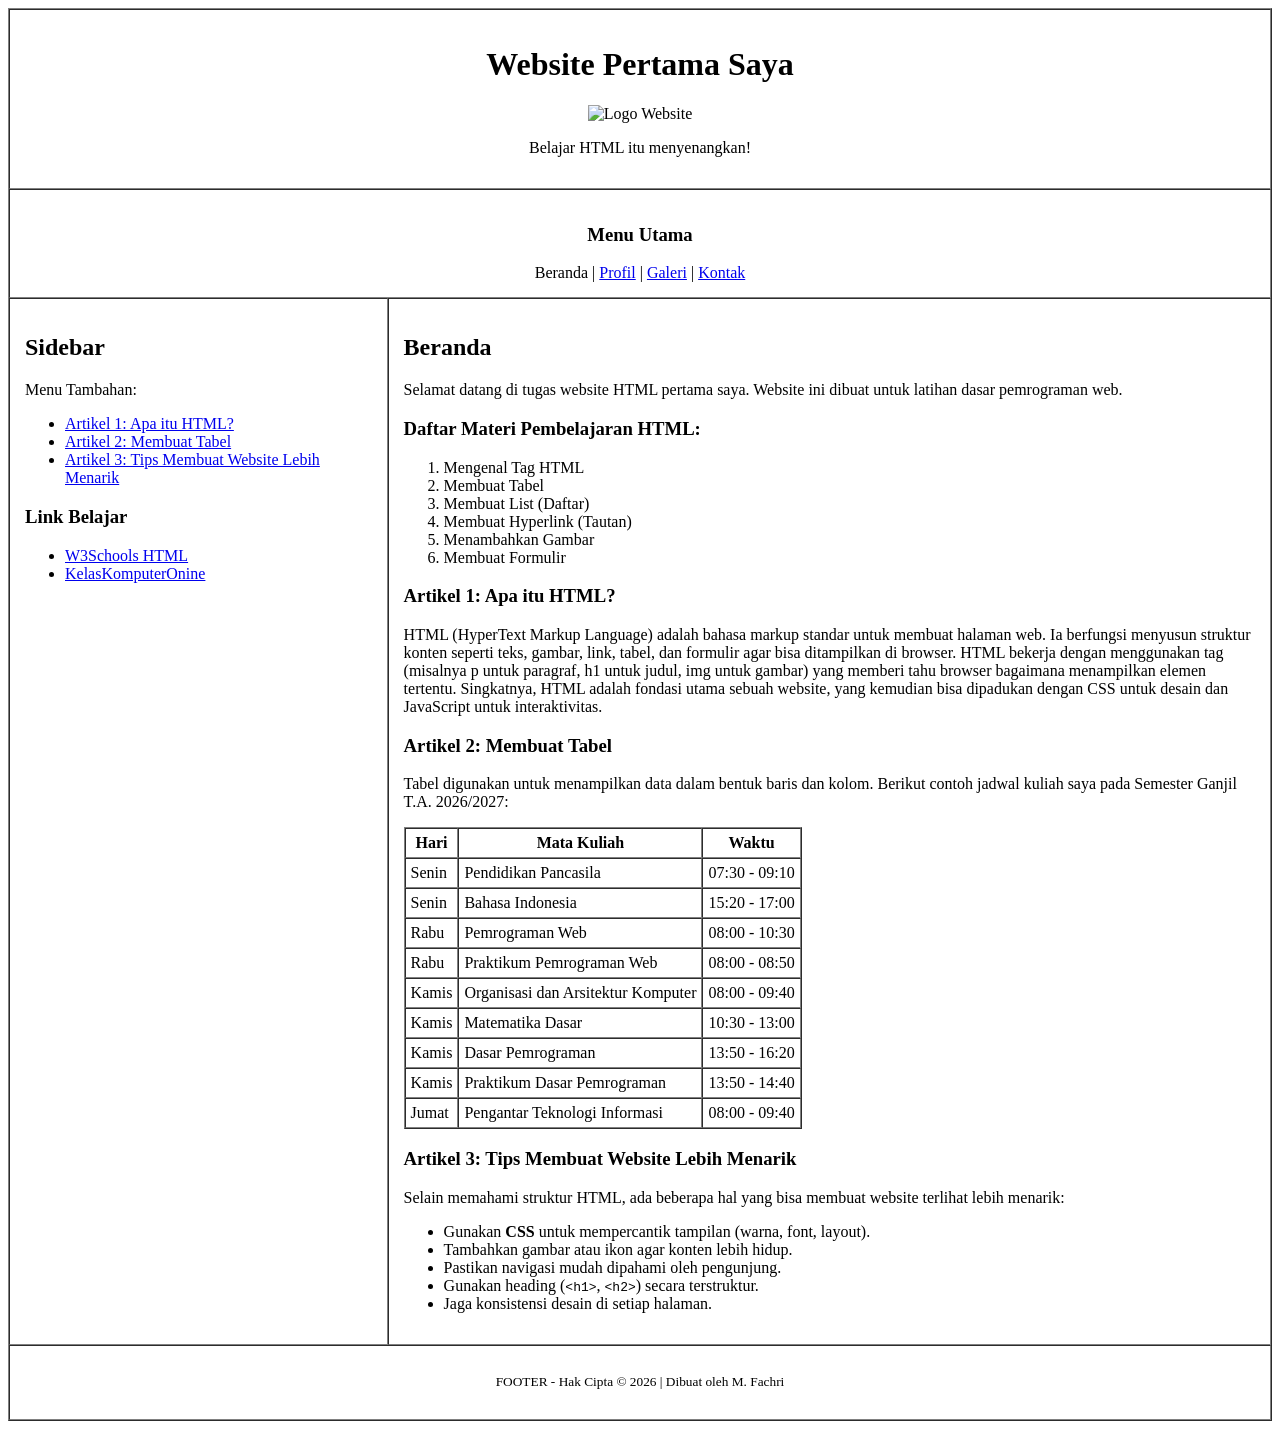
==== index.html @ 24fd3c73 "Add files via upload" ====
<!DOCTYPE html>
<html>
<head>
      <meta charset="UTF-8">
    <meta name="viewport" content="width=device-width, initial-scale=1.0">
    <title>Tugas Individu Menu Utama - Website HTML Pertama</title>
</head>
<body>

    <!-- HEADER -->
    <table border="1" width="100%" cellpadding="15" cellspacing="0">
        <tr>
            <td colspan="2" align="center">
                <h1>Website Pertama Saya</h1>
                <img src="https://imgs.search.brave.com/YG1ZwmvbiIBVHxW1mWsGHzBFVKSA638tigR6a-IRYT0/rs:fit:500:0:1:0/g:ce/aHR0cHM6Ly9sb2dv/d2lrLmNvbS9jb250/ZW50L3VwbG9hZHMv/aW1hZ2VzL3VuaXZl/cnNpdGFzLXN1bWF0/ZXJhLXV0YXJhLXVz/dTgwMzM5LmxvZ293/aWsuY29tLndlYnA" alt="Logo Website" width="200">
                <p>Belajar HTML itu menyenangkan!</p>
            </td>
        </tr>

        <!-- MAIN MENU -->
        <tr>
            <td colspan="2" align="center">
                <h3>Menu Utama</h3>
                Beranda |
                <a href="profil.html">Profil</a> |
                <a href="galeri.html">Galeri</a> | 
                <a href="kontak.html">Kontak</a>
            </td>
        </tr>

        <!-- SIDEBAR -->
        <tr>
            <td width="30%" valign="top">
                <h2>Sidebar</h2>
                <p>Menu Tambahan:</p>
                <ul>
                    <li><a href="#artikel1">Artikel 1: Apa itu HTML?</a></li>
                    <li><a href="#artikel2">Artikel 2: Membuat Tabel</a></li>
                    <li><a href="#artikel3">Artikel 3: Tips Membuat Website Lebih Menarik</a></li>
                </ul>

                <h3>Link Belajar</h3>
                <ul>
                    <li><a href="https://www.w3schools.com/html/">W3Schools HTML</a></li>
                    <li><a href="https://www.youtube.com/@KelasKomputerOnline">KelasKomputerOnine</a></li>
                </ul>
            </td>

            <!-- KONTEN UTAMA -->
            <td width="70%" valign="top">
                <h2>Beranda</h2>
                <p>Selamat datang di tugas website HTML pertama saya. Website ini dibuat untuk latihan dasar pemrograman web.</p>
                
                <h3>Daftar Materi Pembelajaran HTML:</h3>
                <ol>
                    <li>Mengenal Tag HTML</li>
                    <li>Membuat Tabel</li>
                    <li>Membuat List (Daftar)</li>
                    <li>Membuat Hyperlink (Tautan)</li>
                    <li>Menambahkan Gambar</li>
                    <li>Membuat Formulir</li>
                </ol>

                <!-- ARTIKEL CONTOH -->
                <h3 id="artikel1">Artikel 1: Apa itu HTML?</h3>
                <p>HTML (HyperText Markup Language) adalah bahasa markup standar untuk membuat halaman web. Ia berfungsi menyusun struktur konten seperti teks, gambar, link, tabel, dan formulir agar bisa ditampilkan di browser. HTML bekerja dengan menggunakan tag (misalnya p untuk paragraf, h1 untuk judul, img untuk gambar) yang memberi tahu browser bagaimana menampilkan elemen tertentu. Singkatnya, HTML adalah fondasi utama sebuah website, yang kemudian bisa dipadukan dengan CSS untuk desain dan JavaScript untuk interaktivitas.</p>

                <h3 id="artikel2">Artikel 2: Membuat Tabel</h3>
<p>Tabel digunakan untuk menampilkan data dalam bentuk baris dan kolom. Berikut contoh jadwal kuliah saya pada Semester Ganjil T.A. 2026/2027:</p>

<table border="1" cellpadding="5" cellspacing="0">
    <tr>
        <th>Hari</th>
        <th>Mata Kuliah</th>
        <th>Waktu</th>
    </tr>
    <tr>
        <td>Senin</td>
        <td>Pendidikan Pancasila</td>
        <td>07:30 - 09:10</td>
    </tr>
    <tr>
        <td>Senin</td>
        <td>Bahasa Indonesia</td>
        <td>15:20 - 17:00</td>
    </tr>
    <tr>
        <td>Rabu</td>
        <td>Pemrograman Web</td>
        <td>08:00 - 10:30</td>
    </tr>
    <tr>
        <td>Rabu</td>
        <td>Praktikum Pemrograman Web</td>
        <td>08:00 - 08:50</td>
    </tr>
    <tr>
        <td>Kamis</td>
        <td>Organisasi dan Arsitektur Komputer</td>
        <td>08:00 - 09:40</td>
    </tr>
    <tr>
        <td>Kamis</td>
        <td>Matematika Dasar</td>
        <td>10:30 - 13:00</td>
    </tr>
    <tr>
        <td>Kamis</td>
        <td>Dasar Pemrograman</td>
        <td>13:50 - 16:20</td>
    </tr>
    <tr>
        <td>Kamis</td>
        <td>Praktikum Dasar Pemrograman</td>
        <td>13:50 - 14:40</td>
    </tr>
    <tr>
        <td>Jumat</td>
        <td>Pengantar Teknologi Informasi</td>
        <td>08:00 - 09:40</td>
    </tr>
</table>



                <h3 id="artikel3">Artikel 3: Tips Membuat Website Lebih Menarik</h3>
<p>Selain memahami struktur HTML, ada beberapa hal yang bisa membuat website terlihat lebih menarik:</p>
<ul>
    <li>Gunakan <strong>CSS</strong> untuk mempercantik tampilan (warna, font, layout).</li>
    <li>Tambahkan gambar atau ikon agar konten lebih hidup.</li>
    <li>Pastikan navigasi mudah dipahami oleh pengunjung.</li>
    <li>Gunakan heading (<code>&lt;h1&gt;</code>, <code>&lt;h2&gt;</code>) secara terstruktur.</li>
    <li>Jaga konsistensi desain di setiap halaman.</li>
</ul>

        <!-- FOOTER -->
        <tr>
            <td colspan="2" align="center">
                <small><p>FOOTER - Hak Cipta &copy; 2026 | Dibuat oleh M. Fachri</p></small>
            </td>
        </tr>
    </table>

</body>
</html>
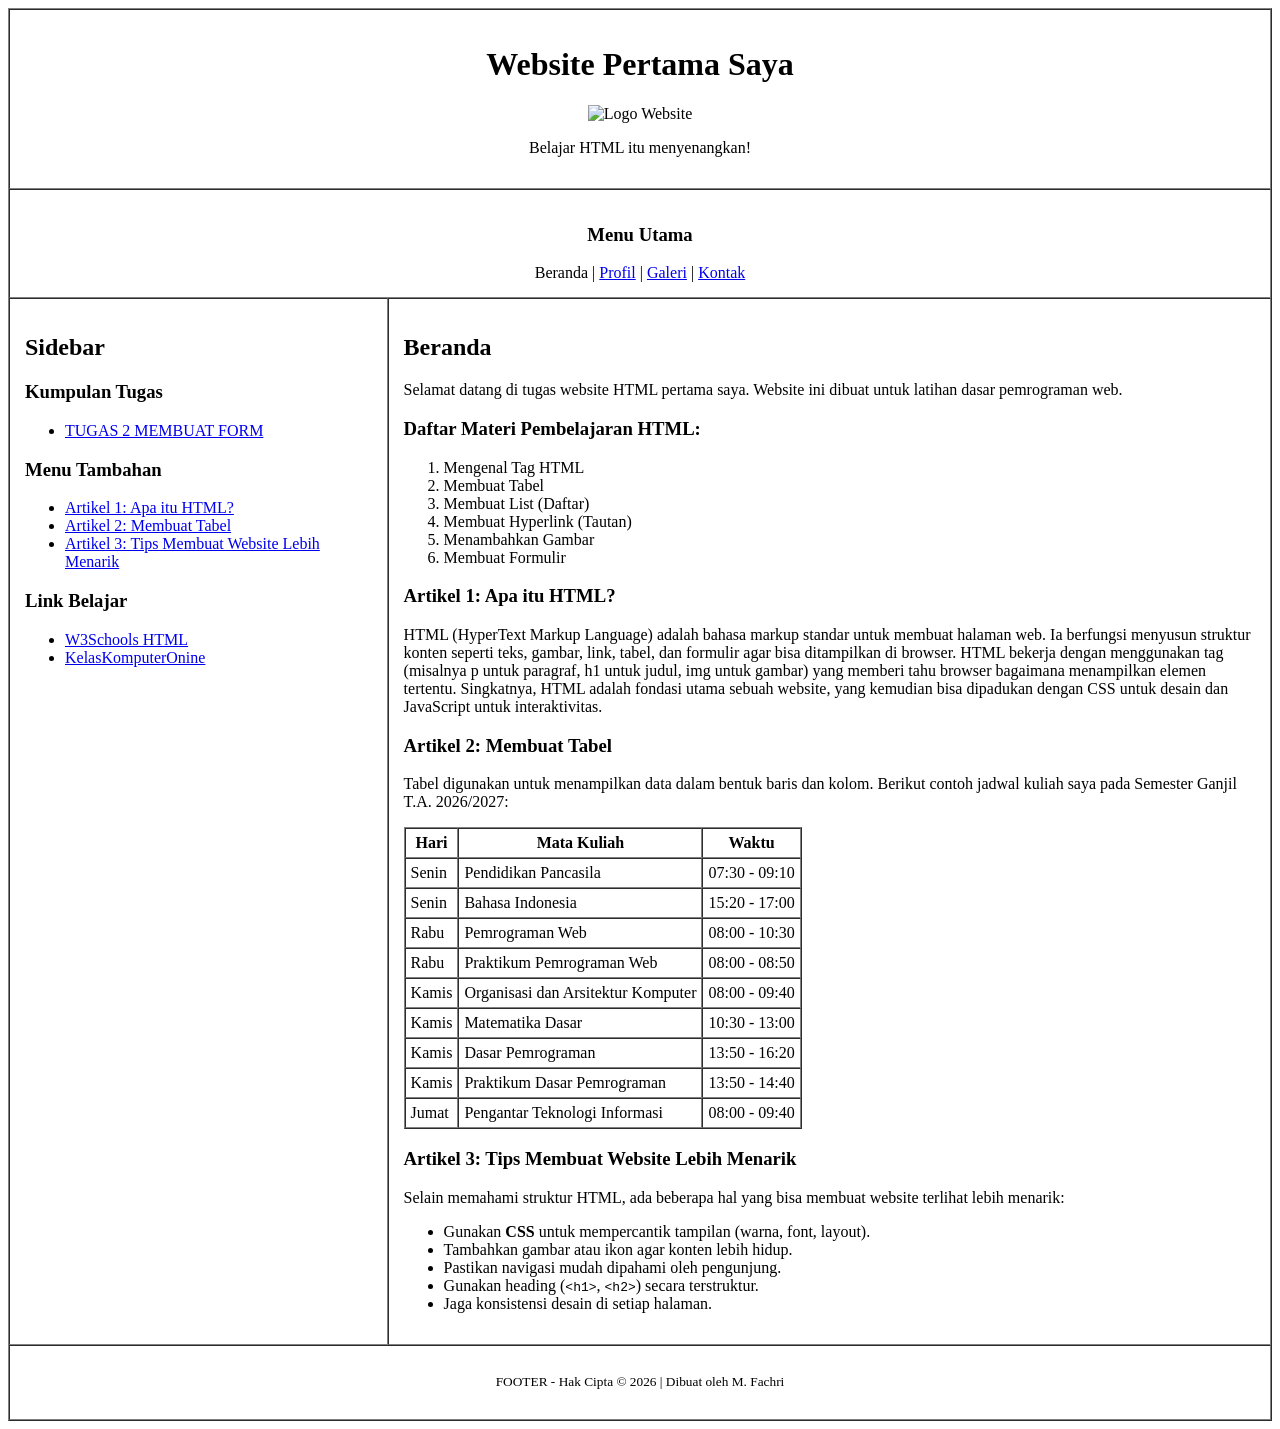
==== commit 0799a3f0: "Update index.html" ====
--- a/index.html
+++ b/index.html
@@ -32,7 +32,11 @@
         <tr>
             <td width="30%" valign="top">
                 <h2>Sidebar</h2>
-                <p>Menu Tambahan:</p>
+                  <h3>Kumpulan Tugas</h3>
+                <UL>
+                         <li><a href="form.html"> TUGAS 2 MEMBUAT FORM</a></li>
+                </UL>
+               <h3>Menu Tambahan</h3>
                 <ul>
                     <li><a href="#artikel1">Artikel 1: Apa itu HTML?</a></li>
                     <li><a href="#artikel2">Artikel 2: Membuat Tabel</a></li>
@@ -45,7 +49,6 @@
                     <li><a href="https://www.youtube.com/@KelasKomputerOnline">KelasKomputerOnine</a></li>
                 </ul>
             </td>
-
             <!-- KONTEN UTAMA -->
             <td width="70%" valign="top">
                 <h2>Beranda</h2>
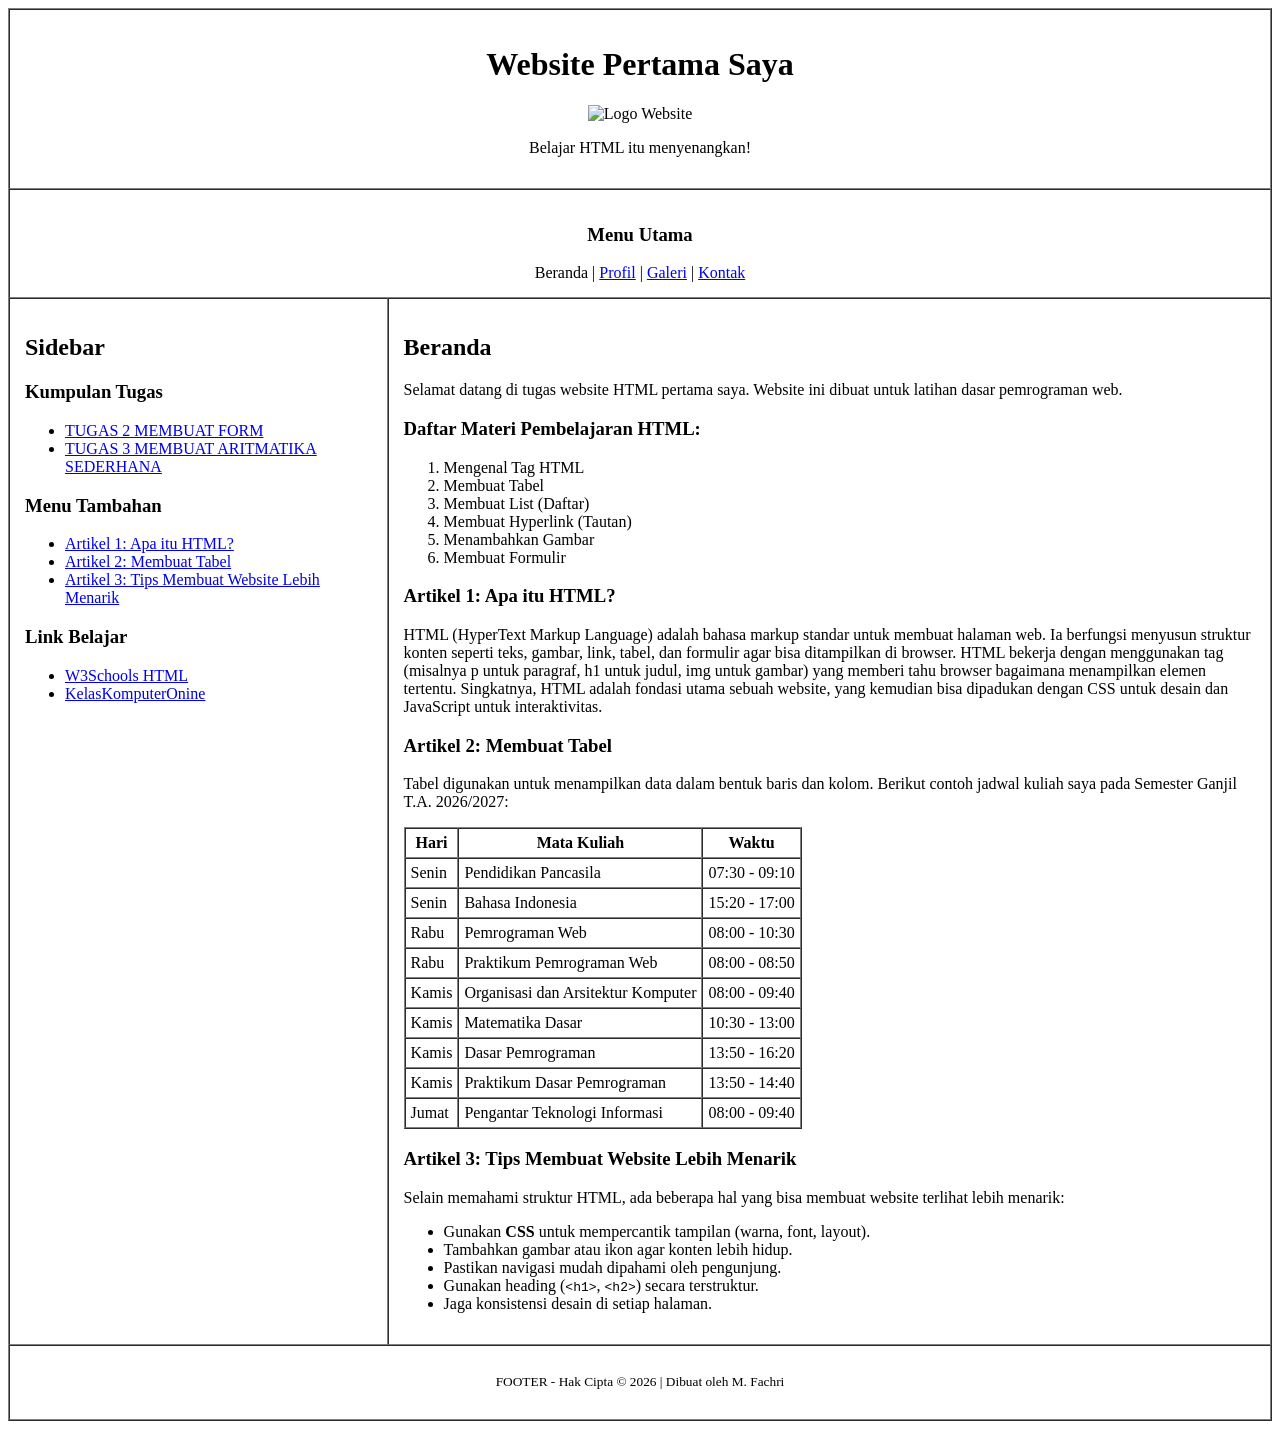
==== commit 81d5b342: "Update index.html" ====
--- a/index.html
+++ b/index.html
@@ -35,6 +35,7 @@
                   <h3>Kumpulan Tugas</h3>
                 <UL>
                          <li><a href="form.html"> TUGAS 2 MEMBUAT FORM</a></li>
+                         <li><a href="java.html"> TUGAS 3 MEMBUAT ARITMATIKA SEDERHANA</a></li>
                 </UL>
                <h3>Menu Tambahan</h3>
                 <ul>
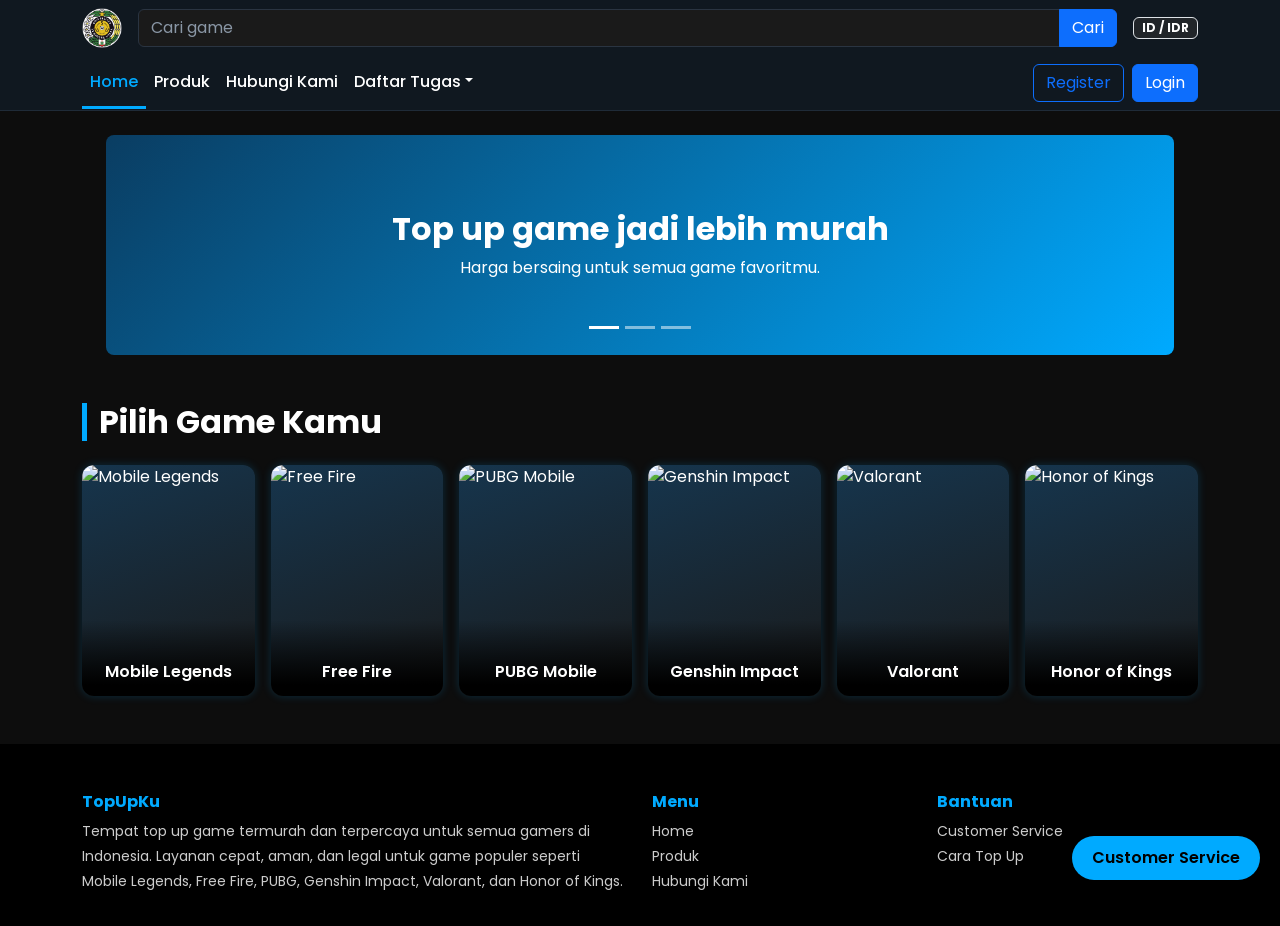
==== commit 123660fe: "Update index.html" ====
--- a/index.html
+++ b/index.html
@@ -1,149 +1,249 @@
 <!DOCTYPE html>
-<html>
+<html lang="id">
 <head>
-      <meta charset="UTF-8">
-    <meta name="viewport" content="width=device-width, initial-scale=1.0">
-    <title>Tugas Individu Menu Utama - Website HTML Pertama</title>
+  <meta charset="UTF-8">
+  <meta name="viewport" content="width=device-width, initial-scale=1.0"> <!-- agar responsif di HP -->
+  <title>TopUpKu - Top Up Game Murah</title>
+
+  <!-- Font Poppins (sebelumnya dipakai tapi belum dimuat) -->
+  <link href="https://fonts.googleapis.com/css2?family=Poppins:wght@400;500;600;700&display=swap" rel="stylesheet">
+  <!-- Bootstrap CSS via CDN -->
+  <link href="https://cdn.jsdelivr.net/npm/bootstrap@5.3.3/dist/css/bootstrap.min.css" rel="stylesheet">
+
+  <style>
+    :root {
+      --biru: #00aaff;
+      --biru-terang: #33bbff;
+      --gelap: #0d0d0d;
+      --nav: #101820;
+    }
+    body { background: var(--gelap); color: #fff; font-family: 'Poppins', sans-serif; }
+
+    /* ===== BAR ATAS: logo + pencarian ===== */
+    .topbar { background: var(--nav); }
+    .topbar img { height: 40px; }
+    .topbar .form-control { background: #1a1a1a; border-color: #2a3441; color: #fff; }
+    .topbar .form-control::placeholder { color: #8a97a6; }
+    .topbar .form-control:focus {
+      background: #1a1a1a; color: #fff; border-color: var(--biru);
+      box-shadow: 0 0 0 .2rem rgba(0, 170, 255, .25);
+    }
+
+    /* ===== BAR MENU ===== */
+    .navbar-menu { background: var(--nav); border-bottom: 1px solid #1f2b38; }
+    .navbar-menu .nav-link {
+      color: #fff; font-weight: 500; padding: .8rem 1rem;
+      border-bottom: 3px solid transparent;
+    }
+    .navbar-menu .nav-link:hover,
+    .navbar-menu .nav-link.active { color: var(--biru); border-bottom-color: var(--biru); }
+
+    /* ===== BANNER (carousel) ===== */
+    .slide {
+      height: 220px; padding: 0 1.5rem; text-align: center;
+      display: flex; flex-direction: column; align-items: center; justify-content: center;
+    }
+    .slide-1 { background: linear-gradient(135deg, #0a3d62, #00aaff); }
+    .slide-2 { background: linear-gradient(135deg, #101820, #0077b6); }
+    .slide-3 { background: linear-gradient(135deg, #00aaff, #101820); }
+
+    /* ===== JUDUL SECTION ===== */
+    .judul { border-left: 5px solid var(--biru); padding-left: .75rem; }
+
+    /* ===== CARD GAME (potret seperti Takapedia) ===== */
+    .game-card {
+      display: block; position: relative; aspect-ratio: 3 / 4;
+      border-radius: 12px; overflow: hidden; color: #fff; text-decoration: none;
+      background: linear-gradient(160deg, #16354d, #1a1a1a); /* tetap bagus walau gambar belum ada */
+      box-shadow: 0 0 10px rgba(0, 170, 255, .2);
+      transition: transform .25s ease, box-shadow .25s ease;
+    }
+    .game-card img { width: 100%; height: 100%; object-fit: cover; display: block; }
+    .game-card .nama {
+      position: absolute; left: 0; right: 0; bottom: 0;
+      padding: 2.5rem .75rem .75rem; text-align: center; font-weight: 600;
+      background: linear-gradient(to top, #000 15%, transparent);
+    }
+    .game-card:hover, .game-card:focus-visible {
+      color: #fff; transform: translateY(-4px); box-shadow: 0 0 15px var(--biru);
+    }
+
+    /* ===== FOOTER ===== */
+    footer { background: #000; color: #ccc; font-size: 14px; line-height: 1.8; }
+    footer h6 { color: var(--biru); }
+    footer a { color: #ccc; text-decoration: none; }
+    footer a:hover { color: var(--biru-terang); }
+
+    /* ===== TOMBOL CUSTOMER SERVICE ===== */
+    .btn-customer {
+      position: fixed; bottom: 20px; right: 20px; z-index: 1030;
+      background: var(--biru); color: #000; font-weight: 600;
+      border: none; border-radius: 50px; padding: 10px 20px;
+    }
+    .btn-customer:hover { background: var(--biru-terang); color: #000; }
+
+    @media (prefers-reduced-motion: reduce) { .game-card { transition: none; } }
+  </style>
 </head>
 <body>
 
-    <!-- HEADER -->
-    <table border="1" width="100%" cellpadding="15" cellspacing="0">
-        <tr>
-            <td colspan="2" align="center">
-                <h1>Website Pertama Saya</h1>
-                <img src="https://imgs.search.brave.com/YG1ZwmvbiIBVHxW1mWsGHzBFVKSA638tigR6a-IRYT0/rs:fit:500:0:1:0/g:ce/aHR0cHM6Ly9sb2dv/d2lrLmNvbS9jb250/ZW50L3VwbG9hZHMv/aW1hZ2VzL3VuaXZl/cnNpdGFzLXN1bWF0/ZXJhLXV0YXJhLXVz/dTgwMzM5LmxvZ293/aWsuY29tLndlYnA" alt="Logo Website" width="200">
-                <p>Belajar HTML itu menyenangkan!</p>
-            </td>
-        </tr>
-
-        <!-- MAIN MENU -->
-        <tr>
-            <td colspan="2" align="center">
-                <h3>Menu Utama</h3>
-                Beranda |
-                <a href="profil.html">Profil</a> |
-                <a href="galeri.html">Galeri</a> | 
-                <a href="kontak.html">Kontak</a>
-            </td>
-        </tr>
-
-        <!-- SIDEBAR -->
-        <tr>
-            <td width="30%" valign="top">
-                <h2>Sidebar</h2>
-                  <h3>Kumpulan Tugas</h3>
-                <UL>
-                         <li><a href="form.html"> TUGAS 2 MEMBUAT FORM</a></li>
-                         <li><a href="java.html"> TUGAS 3 MEMBUAT ARITMATIKA SEDERHANA</a></li>
-                </UL>
-               <h3>Menu Tambahan</h3>
-                <ul>
-                    <li><a href="#artikel1">Artikel 1: Apa itu HTML?</a></li>
-                    <li><a href="#artikel2">Artikel 2: Membuat Tabel</a></li>
-                    <li><a href="#artikel3">Artikel 3: Tips Membuat Website Lebih Menarik</a></li>
-                </ul>
-
-                <h3>Link Belajar</h3>
-                <ul>
-                    <li><a href="https://www.w3schools.com/html/">W3Schools HTML</a></li>
-                    <li><a href="https://www.youtube.com/@KelasKomputerOnline">KelasKomputerOnine</a></li>
-                </ul>
-            </td>
-            <!-- KONTEN UTAMA -->
-            <td width="70%" valign="top">
-                <h2>Beranda</h2>
-                <p>Selamat datang di tugas website HTML pertama saya. Website ini dibuat untuk latihan dasar pemrograman web.</p>
-                
-                <h3>Daftar Materi Pembelajaran HTML:</h3>
-                <ol>
-                    <li>Mengenal Tag HTML</li>
-                    <li>Membuat Tabel</li>
-                    <li>Membuat List (Daftar)</li>
-                    <li>Membuat Hyperlink (Tautan)</li>
-                    <li>Menambahkan Gambar</li>
-                    <li>Membuat Formulir</li>
-                </ol>
-
-                <!-- ARTIKEL CONTOH -->
-                <h3 id="artikel1">Artikel 1: Apa itu HTML?</h3>
-                <p>HTML (HyperText Markup Language) adalah bahasa markup standar untuk membuat halaman web. Ia berfungsi menyusun struktur konten seperti teks, gambar, link, tabel, dan formulir agar bisa ditampilkan di browser. HTML bekerja dengan menggunakan tag (misalnya p untuk paragraf, h1 untuk judul, img untuk gambar) yang memberi tahu browser bagaimana menampilkan elemen tertentu. Singkatnya, HTML adalah fondasi utama sebuah website, yang kemudian bisa dipadukan dengan CSS untuk desain dan JavaScript untuk interaktivitas.</p>
-
-                <h3 id="artikel2">Artikel 2: Membuat Tabel</h3>
-<p>Tabel digunakan untuk menampilkan data dalam bentuk baris dan kolom. Berikut contoh jadwal kuliah saya pada Semester Ganjil T.A. 2026/2027:</p>
-
-<table border="1" cellpadding="5" cellspacing="0">
-    <tr>
-        <th>Hari</th>
-        <th>Mata Kuliah</th>
-        <th>Waktu</th>
-    </tr>
-    <tr>
-        <td>Senin</td>
-        <td>Pendidikan Pancasila</td>
-        <td>07:30 - 09:10</td>
-    </tr>
-    <tr>
-        <td>Senin</td>
-        <td>Bahasa Indonesia</td>
-        <td>15:20 - 17:00</td>
-    </tr>
-    <tr>
-        <td>Rabu</td>
-        <td>Pemrograman Web</td>
-        <td>08:00 - 10:30</td>
-    </tr>
-    <tr>
-        <td>Rabu</td>
-        <td>Praktikum Pemrograman Web</td>
-        <td>08:00 - 08:50</td>
-    </tr>
-    <tr>
-        <td>Kamis</td>
-        <td>Organisasi dan Arsitektur Komputer</td>
-        <td>08:00 - 09:40</td>
-    </tr>
-    <tr>
-        <td>Kamis</td>
-        <td>Matematika Dasar</td>
-        <td>10:30 - 13:00</td>
-    </tr>
-    <tr>
-        <td>Kamis</td>
-        <td>Dasar Pemrograman</td>
-        <td>13:50 - 16:20</td>
-    </tr>
-    <tr>
-        <td>Kamis</td>
-        <td>Praktikum Dasar Pemrograman</td>
-        <td>13:50 - 14:40</td>
-    </tr>
-    <tr>
-        <td>Jumat</td>
-        <td>Pengantar Teknologi Informasi</td>
-        <td>08:00 - 09:40</td>
-    </tr>
-</table>
-
-
-
-                <h3 id="artikel3">Artikel 3: Tips Membuat Website Lebih Menarik</h3>
-<p>Selain memahami struktur HTML, ada beberapa hal yang bisa membuat website terlihat lebih menarik:</p>
-<ul>
-    <li>Gunakan <strong>CSS</strong> untuk mempercantik tampilan (warna, font, layout).</li>
-    <li>Tambahkan gambar atau ikon agar konten lebih hidup.</li>
-    <li>Pastikan navigasi mudah dipahami oleh pengunjung.</li>
-    <li>Gunakan heading (<code>&lt;h1&gt;</code>, <code>&lt;h2&gt;</code>) secara terstruktur.</li>
-    <li>Jaga konsistensi desain di setiap halaman.</li>
-</ul>
-
-        <!-- FOOTER -->
-        <tr>
-            <td colspan="2" align="center">
-                <small><p>FOOTER - Hak Cipta &copy; 2026 | Dibuat oleh M. Fachri</p></small>
-            </td>
-        </tr>
-    </table>
-
+  <h1 class="visually-hidden">TopUpKu, tempat top up game murah dan terpercaya</h1>
+
+  <header class="sticky-top">
+    <!-- Baris 1: logo + kolom pencarian -->
+    <div class="topbar py-2">
+      <div class="container d-flex align-items-center gap-3">
+        <a href="#"><img src="logousu.png" alt="Logo TopUpKu"></a>
+        <form class="flex-grow-1" id="formCari" role="search">
+          <div class="input-group">
+            <input type="search" id="cari" class="form-control" placeholder="Cari game" aria-label="Cari game">
+            <button class="btn btn-primary" type="submit">Cari</button>
+          </div>
+        </form>
+        <span class="badge text-bg-dark border d-none d-md-inline">ID / IDR</span>
+      </div>
+    </div>
+
+    <!-- Baris 2: menu -->
+    <nav class="navbar navbar-expand-lg navbar-dark navbar-menu py-0">
+      <div class="container">
+        <button class="navbar-toggler my-2" type="button" data-bs-toggle="collapse"
+                data-bs-target="#navbarNav" aria-controls="navbarNav" aria-expanded="false" aria-label="Buka menu">
+          <span class="navbar-toggler-icon"></span>
+        </button>
+        <div class="collapse navbar-collapse" id="navbarNav">
+          <ul class="navbar-nav me-auto">
+            <li class="nav-item"><a class="nav-link active" href="#">Home</a></li>
+            <li class="nav-item"><a class="nav-link" href="#produk">Produk</a></li>
+            <li class="nav-item"><a class="nav-link" href="kontak.html">Hubungi Kami</a></li>
+            <li class="nav-item dropdown">
+              <a class="nav-link dropdown-toggle" href="#" role="button" data-bs-toggle="dropdown" aria-expanded="false">Daftar Tugas</a>
+              <ul class="dropdown-menu dropdown-menu-dark">
+                <li><span class="dropdown-item-text">M. Fachri</span></li>
+                <li><span class="dropdown-item-text">261402073</span></li>
+                <li><span class="dropdown-item-text">Teknologi Informasi</span></li>
+                <li><span class="dropdown-item-text">Universitas Sumatera Utara</span></li>
+                <li><span class="dropdown-item-text">Pemrograman Web</span></li>
+                <li><hr class="dropdown-divider"></li>
+                <li><a class="dropdown-item" href="index.html">Tugas 1 - Table</a></li>
+                <li><a class="dropdown-item" href="form.html">Tugas 2 - Form</a></li>
+                <li><a class="dropdown-item" href="java.html">Tugas 3 - Aritmatika Sederhana</a></li>
+              </ul>
+            </li>
+          </ul>
+          <div class="d-flex flex-column flex-lg-row gap-2 my-2">
+            <a href="#" class="btn btn-outline-primary">Register</a>
+            <a href="#" class="btn btn-primary">Login</a>
+          </div>
+        </div>
+      </div>
+    </nav>
+  </header>
+
+  <main>
+    <!-- Banner promo -->
+    <section class="container mt-4">
+      <div id="banner" class="carousel slide" data-bs-ride="carousel" aria-label="Promo TopUpKu">
+        <div class="carousel-indicators">
+          <button type="button" data-bs-target="#banner" data-bs-slide-to="0" class="active" aria-label="Slide 1"></button>
+          <button type="button" data-bs-target="#banner" data-bs-slide-to="1" aria-label="Slide 2"></button>
+          <button type="button" data-bs-target="#banner" data-bs-slide-to="2" aria-label="Slide 3"></button>
+        </div>
+        <div class="carousel-inner rounded-3">
+          <div class="carousel-item active">
+            <div class="slide slide-1"><h2 class="fw-bold">Top up game jadi lebih murah</h2><p class="mb-0">Harga bersaing untuk semua game favoritmu.</p></div>
+          </div>
+          <div class="carousel-item">
+            <div class="slide slide-2"><h2 class="fw-bold">Proses cepat, langsung masuk</h2><p class="mb-0">Pilih game, isi ID, selesai.</p></div>
+          </div>
+          <div class="carousel-item">
+            <div class="slide slide-3"><h2 class="fw-bold">Aman dan terpercaya</h2><p class="mb-0">Layanan legal untuk gamers Indonesia.</p></div>
+          </div>
+        </div>
+      </div>
+    </section>
+
+    <!-- Produk: grid bawaan Bootstrap (2 kolom di HP, 3 di tablet, 6 di desktop) -->
+    <section id="produk" class="container my-5">
+      <h2 class="judul fw-bold mb-4">Pilih Game Kamu</h2>
+      <div class="row row-cols-2 row-cols-md-3 row-cols-lg-6 g-3" id="daftarGame">
+        <div class="col" data-nama="Mobile Legends">
+          <a href="#" class="game-card"><img src="https://imgs.search.brave.com/SaoRBPvDIRl6ipfoE4iRxcQlg-KbAND9T7_CaUTYWPs/rs:fit:500:0:1:0/g:ce/aHR0cHM6Ly9pbWFn/ZXMtd2l4bXAtZWQz/MGE4NmI4YzRjYTg4/Nzc3MzU5NGMyLndp/eG1wLmNvbS9mL2Zi/Y2M4ZTk4LTFlMzIt/NDY1MS05OTE5LTM2/NzUyNWE0ZWJmNy9k/bG05c2s5LWM5Nzc3/ZWYxLTEzZWUtNDM2/ZC04MGYxLTNkNjQ5/YzBhMTg1ZC5wbmcv/djEvZmlsbC93XzEy/ODAsaF83OTcvbmV3/X2hlcm9faGlyYXJh/X21sYmJfcmVuZGVy/X3BuZ19ieV93b2x2/ZXNkem5fZGxtOXNr/OS1mdWxsdmlldy5w/bmc_dG9rZW49ZXlK/MGVYQWlPaUpLVjFR/aUxDSmhiR2NpT2lK/SVV6STFOaUo5LmV5/SnpkV0lpT2lKMWNt/NDZZWEJ3T2pkbE1H/UXhPRGc1T0RJeU5q/UXpOek5oTldZd1pE/UXhOV1ZoTUdReU5t/VXdJaXdpYVhOeklq/b2lkWEp1T21Gd2NE/bzNaVEJrTVRnNE9U/Z3lNalkwTXpjellU/Vm1NR1EwTVRWbFlU/QmtNalpsTUNJc0lt/OWlhaUk2VzF0N0lt/aGxhV2RvZENJNklq/dzlOemszSWl3aWNH/RjBhQ0k2SWk5bUwy/WmlZMk00WlRrNExU/RmxNekl0TkRZMU1T/MDVPVEU1TFRNMk56/VXlOV0UwWldKbU55/OWtiRzA1YzJzNUxX/TTVOemMzWldZeExU/RXpaV1V0TkRNMlpD/MDRNR1l4TFROa05q/UTVZekJoTVRnMVpD/NXdibWNpTENKM2FX/UjBhQ0k2SWp3OU1U/STRNQ0o5WFYwc0lt/RjFaQ0k2V3lKMWNt/NDZjMlZ5ZG1salpU/cHBiV0ZuWlM1dmNH/VnlZWFJwYjI1ekls/MTkuTldYQmR3RGFG/MDdPeXA0WTB6MU53/TDRGUGVOamthMDZP/ZzAwZXRZUzlySQ" alt="Mobile Legends"><div class="nama">Mobile Legends</div></a>
+        </div>
+        <div class="col" data-nama="Free Fire">
+          <a href="#" class="game-card"><img src="https://imgs.search.brave.com/OdJzajXoB9TatvMTFj-kMabLR4fbFjBH5yLJoDxyCRM/rs:fit:500:0:1:0/g:ce/aHR0cHM6Ly93YWxs/cGFwZXJjYXZlLmNv/bS93cC93cDUyNTQy/MjYuanBn" alt="Free Fire"><div class="nama">Free Fire</div></a>
+        </div>
+        <div class="col" data-nama="PUBG Mobile">
+          <a href="#" class="game-card"><img src="https://imgs.search.brave.com/DPuOyc2Wi1RzlEt8CYD_9cSzevfCrQmwY1hQcaO0VWI/rs:fit:500:0:1:0/g:ce/aHR0cHM6Ly93YWxs/cGFwZXJzLmNvbS9p/bWFnZXMvaGQvcHVi/Zy1oZC1oZWxtZXQt/Y2hhcmFjdGVyLWlu/LXJ1aW5zLWVreG9j/OHN1bXo3Y3NpZ2gu/anBn" alt="PUBG Mobile"><div class="nama">PUBG Mobile</div></a>
+        </div>
+        <div class="col" data-nama="Genshin Impact">
+          <a href="#" class="game-card"><img src="https://imgs.search.brave.com/tq41oHxtEtr1p46F99_o4BP6dIsiEsm5K8Wt_tPOeBM/rs:fit:500:0:1:0/g:ce/aHR0cHM6Ly93YWxs/cGFwZXJhY2Nlc3Mu/Y29tL2Z1bGwvODA4/NjA1OS5qcGc" alt="Genshin Impact"><div class="nama">Genshin Impact</div></a>
+        </div>
+        <div class="col" data-nama="Valorant">
+          <a href="#" class="game-card"><img src="https://imgs.search.brave.com/b6X_AjGEp4vz7b5pAQp6Vgk9a8EQl7W4RbgBYJ4y3Q4/rs:fit:860:0:0:0/g:ce/aHR0cHM6Ly93YWxs/cGFwZXJzLmNvbS9p/bWFnZXMvaGQvNGst/aGQtdmFsb3JhbnQt/OXBxMWphZzcxMmo3/NWJzMy5qcGc" alt="Valorant"><div class="nama">Valorant</div></a>
+        </div>
+        <div class="col" data-nama="Honor of Kings">
+          <a href="#" class="game-card"><img src="https://imgs.search.brave.com/17sj9GY5wa74jnYKqjDgWZuV5Y0hQrMaFmxQvEsMhYw/rs:fit:860:0:0:0/g:ce/aHR0cHM6Ly9pLnBp/bmltZy5jb20vb3Jp/Z2luYWxzLzRiLzcz/L2M3LzRiNzNjNzAz/NDA4NmFhOTc1YWNl/OTRmYjUzNTM4ZGFm/LmpwZw" alt="Honor of Kings"><div class="nama">Honor of Kings</div></a>
+        </div>
+      </div>
+      <p id="kosong" class="text-center text-secondary mt-4 d-none">Game tidak ditemukan. Coba kata kunci lain.</p>
+    </section>
+  </main>
+
+  <!-- Footer -->
+  <footer id="kontak" class="pt-5 pb-3">
+    <div class="container">
+      <div class="row g-4">
+        <div class="col-lg-6">
+          <h6 class="fw-bold">TopUpKu</h6>
+          <p>Tempat top up game termurah dan terpercaya untuk semua gamers di Indonesia. Layanan cepat, aman, dan legal untuk game populer seperti Mobile Legends, Free Fire, PUBG, Genshin Impact, Valorant, dan Honor of Kings.</p>
+        </div>
+        <div class="col-6 col-lg-3">
+          <h6 class="fw-bold">Menu</h6>
+          <ul class="list-unstyled">
+            <li><a href="#">Home</a></li>
+            <li><a href="#produk">Produk</a></li>
+            <li><a href="kontak.html">Hubungi Kami</a></li>
+          </ul>
+        </div>
+        <div class="col-6 col-lg-3">
+          <h6 class="fw-bold">Bantuan</h6>
+          <ul class="list-unstyled">
+            <li><a href="#">Customer Service</a></li>
+            <li><a href="#">Cara Top Up</a></li>
+          </ul>
+        </div>
+      </div>
+    </div>
+  </footer>
+
+  <!-- Tombol Customer Service (ganti link WhatsApp sesuai keinginan) -->
+  <a class="btn btn-customer" href="https://wa.me/083125866726" target="_blank" rel="noopener">Customer Service</a>
+
+  <!-- Bootstrap JS -->
+  <script src="https://cdn.jsdelivr.net/npm/bootstrap@5.3.3/dist/js/bootstrap.bundle.min.js"></script>
+  <script>
+    // Pencarian game: sembunyikan card yang namanya tidak cocok dengan kata kunci
+    const cari = document.getElementById('cari');
+    const item = document.querySelectorAll('#daftarGame .col');
+    const kosong = document.getElementById('kosong');
+
+    function saring() {
+      const kata = cari.value.toLowerCase().trim();
+      let ada = 0;
+      item.forEach(el => {
+        const cocok = el.dataset.nama.toLowerCase().includes(kata);
+        el.classList.toggle('d-none', !cocok);
+        if (cocok) ada++;
+      });
+      kosong.classList.toggle('d-none', ada > 0);
+    }
+
+    cari.addEventListener('input', saring);
+    document.getElementById('formCari').addEventListener('submit', e => {
+      e.preventDefault();
+      saring();
+    });
+  </script>
 </body>
 </html>
